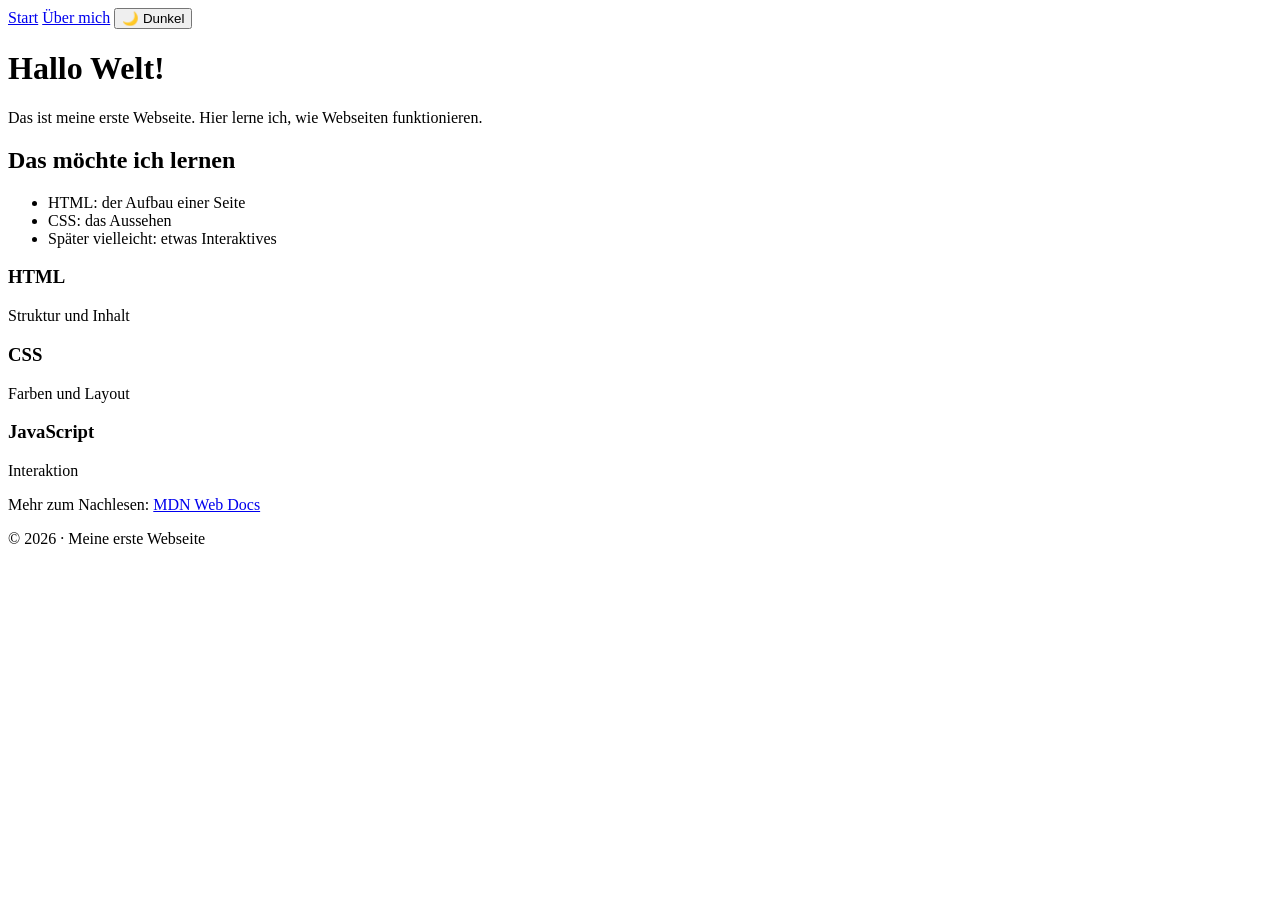
==== index.html @ 6c6b3adf "Add files via upload" ====
<!DOCTYPE html>
<html lang="de">
<head>
  <meta charset="UTF-8">
  <meta name="viewport" content="width=device-width, initial-scale=1">
  <title>Meine erste Webseite</title>
<script>
  if (localStorage.getItem("theme") === "dark") {
    document.documentElement.classList.add("dark");
  }
</script>
  <link rel="stylesheet" href="style.css">
</head>
<body>
  <nav>
    <a href="index.html">Start</a>
    <a href="ueber-mich.html">Über mich</a>
<button id="theme-toggle">🌙 Dunkel</button>
  </nav>

  <h1>Hallo Welt!</h1>
  <p>Das ist meine erste Webseite. Hier lerne ich, wie Webseiten funktionieren.</p>

  <h2>Das möchte ich lernen</h2>
  <ul>
    <li>HTML: der Aufbau einer Seite</li>
    <li>CSS: das Aussehen</li>
    <li>Später vielleicht: etwas Interaktives</li>
  </ul>

<div class="karten">
  <div class="karte">
    <h3>HTML</h3>
    <p>Struktur und Inhalt</p>
  </div>
  <div class="karte">
    <h3>CSS</h3>
    <p>Farben und Layout</p>
  </div>
  <div class="karte">
    <h3>JavaScript</h3>
    <p>Interaktion</p>
  </div>
</div>

  <p>Mehr zum Nachlesen: <a href="https://developer.mozilla.org/de/" target="_blank">MDN Web Docs</a></p>

<footer>
  <p>© 2026 · Meine erste Webseite</p>
</footer>
<script src="script.js"></script>
</body>
</html>
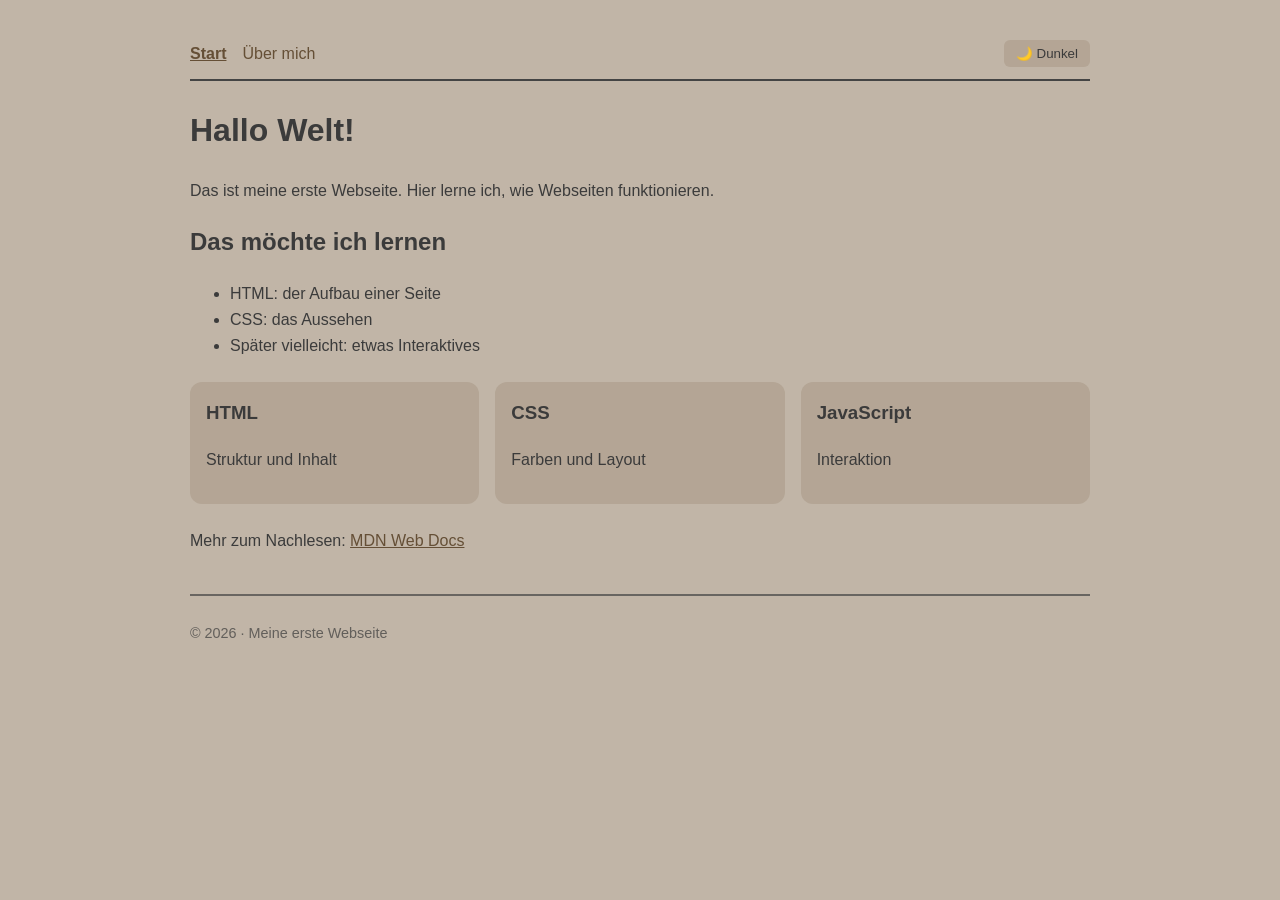
==== commit 210ea1a5: "Add files via upload" ====
--- a/index.html
+++ b/index.html
@@ -1,53 +1,68 @@
-<!DOCTYPE html>
+<!doctype html>
 <html lang="de">
-<head>
-  <meta charset="UTF-8">
-  <meta name="viewport" content="width=device-width, initial-scale=1">
-  <title>Meine erste Webseite</title>
-<script>
-  if (localStorage.getItem("theme") === "dark") {
-    document.documentElement.classList.add("dark");
-  }
-</script>
-  <link rel="stylesheet" href="style.css">
-</head>
-<body>
-  <nav>
-    <a href="index.html">Start</a>
-    <a href="ueber-mich.html">Über mich</a>
-<button id="theme-toggle">🌙 Dunkel</button>
-  </nav>
+  <head>
+    <meta charset="UTF-8" />
+    <meta name="viewport" content="width=device-width, initial-scale=1" />
+    <meta
+      name="description"
+      content="Meine erste Webseite: Hier lerne ich HTML, CSS und JavaScript."
+    />
+    <title>Meine erste Webseite</title>
+    <script>
+      if (localStorage.getItem("theme") === "dark") {
+        document.documentElement.classList.add("dark");
+      }
+    </script>
+    <link rel="stylesheet" href="style.css" />
+    <link
+      rel="icon"
+      href="data:image/svg+xml,<svg xmlns=%22http://www.w3.org/2000/svg%22 viewBox=%220 0 100 100%22><text y=%22.9em%22 font-size=%2290%22>®️</text></svg>"
+    />
+  </head>
+  <body>
+    <nav>
+      <a href="index.html" class="aktiv">Start</a>
+      <a href="ueber-mich.html">Über mich</a>
+      <button id="theme-toggle">🌙 Dunkel</button>
+    </nav>
 
-  <h1>Hallo Welt!</h1>
-  <p>Das ist meine erste Webseite. Hier lerne ich, wie Webseiten funktionieren.</p>
+    <h1>Hallo Welt!</h1>
+    <p>
+      Das ist meine erste Webseite. Hier lerne ich, wie Webseiten funktionieren.
+    </p>
 
-  <h2>Das möchte ich lernen</h2>
-  <ul>
-    <li>HTML: der Aufbau einer Seite</li>
-    <li>CSS: das Aussehen</li>
-    <li>Später vielleicht: etwas Interaktives</li>
-  </ul>
+    <h2>Das möchte ich lernen</h2>
+    <ul>
+      <li>HTML: der Aufbau einer Seite</li>
+      <li>CSS: das Aussehen</li>
+      <li>Später vielleicht: etwas Interaktives</li>
+    </ul>
 
-<div class="karten">
-  <div class="karte">
-    <h3>HTML</h3>
-    <p>Struktur und Inhalt</p>
-  </div>
-  <div class="karte">
-    <h3>CSS</h3>
-    <p>Farben und Layout</p>
-  </div>
-  <div class="karte">
-    <h3>JavaScript</h3>
-    <p>Interaktion</p>
-  </div>
-</div>
+    <div class="karten">
+      <div class="karte">
+        <h3>HTML</h3>
+        <p>Struktur und Inhalt</p>
+      </div>
+      <div class="karte">
+        <h3>CSS</h3>
+        <p>Farben und Layout</p>
+      </div>
+      <div class="karte">
+        <h3>JavaScript</h3>
+        <p>Interaktion</p>
+      </div>
+    </div>
 
-  <p>Mehr zum Nachlesen: <a href="https://developer.mozilla.org/de/" target="_blank">MDN Web Docs</a></p>
+    <p>
+      Mehr zum Nachlesen:
+      <a href="https://developer.mozilla.org/de/" target="_blank"
+        >MDN Web Docs</a
+      >
+    </p>
 
-<footer>
-  <p>© 2026 · Meine erste Webseite</p>
-</footer>
-<script src="script.js"></script>
-</body>
-</html>+    <footer>
+      <p>© 2026 · Meine erste Webseite</p>
+    </footer>
+    <script src="script.js"></script>
+  </body>
+</html>
--- a/style.css
+++ b/style.css
@@ -0,0 +1,150 @@
+:root {
+  --bg: #c1b5a7;
+  --text: #3b3b3b;
+  --heading: #3b3b3b;
+  --link: #654f36;
+  --cards: #a3927e75;
+  --border: #444444;
+  --shadow: rgba(0, 0, 0, 0.25);
+}
+
+html.dark {
+  --bg: #003335;
+  --text: #e8e8e8;
+  --heading: #e8e8e8;
+  --link: #4fd1c5;
+  --cards: #001a1b69;
+  --border: black;
+  --shadow: rgba(255, 255, 255, 0.18);
+}
+
+body {
+  font-family: sans-serif;
+  max-width: 900px;
+  margin: 40px auto;
+  padding: 0 16px;
+  line-height: 1.6;
+  background: var(--bg);
+  color: var(--text);
+}
+h1 {
+  color: var(--heading);
+}
+a {
+  color: var(--link);
+}
+
+nav {
+  display: flex;
+  align-items: center;
+  gap: 16px;
+  margin-bottom: 24px;
+  padding-bottom: 12px;
+  border-bottom: 2px solid var(--border);
+}
+
+#theme-toggle {
+  margin-left: auto;
+  cursor: pointer;
+  padding: 6px 12px;
+  border-radius: 6px;
+  border: 0px solid var(--border);
+  background: var(--cards);
+  color: var(--text);
+}
+
+img {
+  max-width: 100%;
+  height: auto;
+  border-radius: 12px;
+}
+
+.fade {
+  -webkit-mask-image:
+    linear-gradient(
+      to right,
+      transparent,
+      black 0.5%,
+      black 99.5%,
+      transparent
+    ),
+    linear-gradient(to bottom, transparent, black 1%, black 99%, transparent);
+  -webkit-mask-composite: source-in;
+  mask-image:
+    linear-gradient(
+      to right,
+      transparent,
+      black 0.5%,
+      black 99.5%,
+      transparent
+    ),
+    linear-gradient(to bottom, transparent, black 1%, black 99%, transparent);
+  mask-composite: intersect;
+}
+
+.karten {
+  display: grid;
+  grid-template-columns: repeat(auto-fit, minmax(160px, 1fr));
+  gap: 16px;
+  margin: 24px 0;
+}
+
+.karte {
+  border: 0px solid var(--border);
+  border-radius: 12px;
+  padding: 16px;
+  background: var(--cards);
+}
+
+.karte h3 {
+  margin-top: 0;
+}
+
+footer {
+  margin-top: 40px;
+  padding-top: 12px;
+  border-top: 2px solid var(--border);
+  font-size: 0.9em;
+  opacity: 0.7;
+}
+
+.karte,
+#theme-toggle {
+  transition: transform 0.2s, box-shadow 0.2s;
+  -webkit-tap-highlight-color: transparent;
+}
+
+/* Maus: nur auf Geräten, die wirklich hovern können */
+@media (hover: hover) {
+  .karte:hover,
+  #theme-toggle:hover {
+    transform: translateY(-4px);
+    box-shadow: 0 4px 0 var(--shadow);
+  }
+}
+
+/* Touch und Mausklick: solange gedrückt wird */
+.karte:active,
+#theme-toggle:active {
+  transform: translateY(-4px);
+  box-shadow: 0 4px 0 var(--shadow);
+}
+
+body {
+  transition:
+    background 0.3s,
+    color 0.3s;
+}
+
+nav a {
+  text-decoration: none;
+}
+
+nav a:hover {
+  text-decoration: underline;
+}
+
+nav a.aktiv {
+  font-weight: bold;
+  text-decoration: underline;
+}
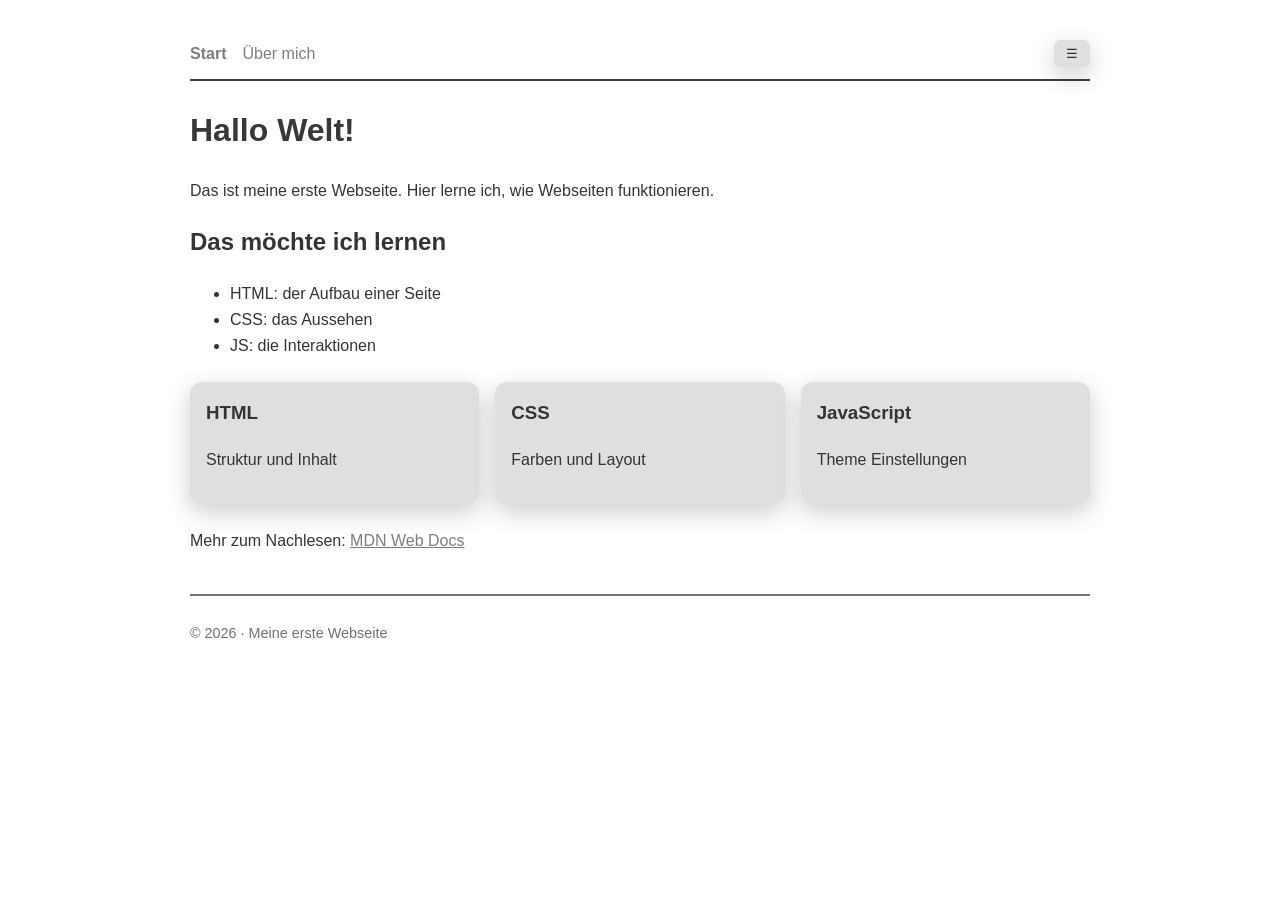
==== commit 89f56078: "Add files via upload" ====
--- a/index.html
+++ b/index.html
@@ -9,9 +9,13 @@
     />
     <title>Meine erste Webseite</title>
     <script>
-      if (localStorage.getItem("theme") === "dark") {
-        document.documentElement.classList.add("dark");
-      }
+      try {
+        const farbe = localStorage.getItem("farbe") || "schwarz/weiß";
+        document.documentElement.dataset.theme = farbe;
+        if (localStorage.getItem("theme") === "dark") {
+          document.documentElement.classList.add("dark");
+        }
+      } catch (e) {}
     </script>
     <link rel="stylesheet" href="style.css" />
     <link
@@ -23,7 +27,34 @@
     <nav>
       <a href="index.html" class="aktiv">Start</a>
       <a href="ueber-mich.html">Über mich</a>
-      <button id="theme-toggle">🌙 Dunkel</button>
+      <div class="einstellungen">
+        <button id="settings-toggle" aria-expanded="false">☰</button>
+        <div id="settings-panel" hidden>
+          <p class="label">Farbe</p>
+          <div class="swatches">
+            <button
+              class="swatch"
+              data-farbe="baige"
+              aria-label="Baige"
+            ></button>
+            <button
+              class="swatch"
+              data-farbe="turquise"
+              aria-label="Turquise"
+            ></button>
+            <button
+              class="swatch"
+              data-farbe="schwarz/weiß"
+              aria-label="Schwaz/Weiß"
+            ></button>
+          </div>
+          <p class="label">Modus</p>
+          <div class="modus">
+            <button data-mode="light">Hell</button>
+            <button data-mode="dark">Dunkel</button>
+          </div>
+        </div>
+      </div>
     </nav>
 
     <h1>Hallo Welt!</h1>
@@ -35,7 +66,7 @@
     <ul>
       <li>HTML: der Aufbau einer Seite</li>
       <li>CSS: das Aussehen</li>
-      <li>Später vielleicht: etwas Interaktives</li>
+      <li>JS: die Interaktionen</li>
     </ul>
 
     <div class="karten">
@@ -49,7 +80,7 @@
       </div>
       <div class="karte">
         <h3>JavaScript</h3>
-        <p>Interaktion</p>
+        <p>Theme Einstellungen</p>
       </div>
     </div>
 
--- a/style.css
+++ b/style.css
@@ -1,5 +1,8 @@
-:root {
+html[data-theme="baige"] {
   --bg: #c1b5a7;
+  --bg1: #9abcb7;
+  --bg2: #ffffff;
+  --bg3: #c1b5a7;
   --text: #3b3b3b;
   --heading: #3b3b3b;
   --link: #654f36;
@@ -8,18 +11,162 @@
   --shadow: rgba(0, 0, 0, 0.25);
 }
 
-html.dark {
+html[data-theme="baige"].dark {
+  --bg: #332822;
+  --bg1: #003335;
+  --bg2: #000000;
+  --bg3: #332822;
+  --text: #ffffff;
+  --heading: #ffffff;
+  --link: #d2ac81;
+  --cards: #312119a8;
+  --border: black;
+  --shadow: rgb(0 0 0 / 48%);
+}
+
+html[data-theme="turquise"] {
+  --bg: #9abcb7;
+  --bg1: #9abcb7;
+  --bg2: #ffffff;
+  --bg3: #c1b5a7;
+  --text: #12312f;
+  --heading: #12312f;
+  --link: #0b5d57;
+  --cards: #72b0a9;
+  --border: #3b7873;
+  --shadow: rgba(0, 0, 0, 0.2);
+}
+
+html[data-theme="turquise"].dark {
   --bg: #003335;
+  --bg1: #003335;
+  --bg2: #000000;
+  --bg3: #432c20;
   --text: #e8e8e8;
   --heading: #e8e8e8;
   --link: #4fd1c5;
   --cards: #001a1b69;
   --border: black;
-  --shadow: rgba(255, 255, 255, 0.18);
+  --shadow: rgb(0 0 0 / 46%);
+}
+
+html[data-theme="schwarz/weiß"] {
+  --bg: #ffffff;
+  --bg1: #9abcb7;
+  --bg2: #ffffff;
+  --bg3: #c1b5a7;
+  --text: #353434;
+  --heading: #383838;
+  --link: #7e7e7e;
+  --cards: #dfdfdf;
+  --border: #000000c4;
+  --shadow: rgba(0, 0, 0, 0.2);
+}
+
+html[data-theme="schwarz/weiß"].dark {
+  --bg: #000000;
+  --bg1: #003335;
+  --bg2: #000000;
+  --bg3: #432c20;
+  --text: #ffffff;
+  --heading: #fafafade;
+  --link: #a3a3a3;
+  --cards: #232323;
+  --border: #545454;
+  --shadow: rgb(0 0 0 / 46%);
+}
+
+@font-face {
+  font-family: "Sniglet";
+  src: url("Sniglet/Sniglet-Regular.ttf");
+  font-weight: normal;
+  font-display: swap;
+}
+
+/* Menü */
+.einstellungen {
+  position: relative;
+  margin-left: auto;
+}
+
+#settings-panel {
+  position: absolute;
+  right: 0;
+  top: calc(100% + 8px);
+  z-index: 10;
+  width: 220px;
+  padding: 16px;
+  background: var(--bg);
+  border: 1px solid var(--border);
+  border-radius: 12px;
+  box-shadow: 0 8px 24px var(--shadow);
+}
+
+#settings-panel .label {
+  margin: 0 0 8px;
+  font-size: 0.85em;
+  opacity: 0.7;
+}
+
+#settings-panel .label:not(:first-child) {
+  margin-top: 16px;
+}
+
+/* Farbwahl */
+.swatches {
+  display: flex;
+  gap: 10px;
+}
+
+.swatch {
+  width: 32px;
+  height: 32px;
+  border-radius: 50%;
+  border: none;
+  cursor: pointer;
+}
+
+.swatch[data-farbe="baige"] {
+  background: var(--bg3);
+}
+.swatch[data-farbe="turquise"] {
+  background: var(--bg1);
+}
+.swatch[data-farbe="schwarz/weiß"] {
+  background: var(--bg2);
+}
+
+.swatch[aria-pressed="true"] {
+  box-shadow:
+    0 0 0 2px var(--bg),
+    0 0 0 4px var(--text),
+    0 4px 12px var(--shadow);
+}
+
+/* Modus-Wahl */
+.modus {
+  display: flex;
+  gap: 8px;
+}
+
+.modus button {
+  flex: 1;
+  padding: 6px;
+  border-radius: 6px;
+  border: 1px solid var(--border);
+  background: transparent;
+  color: var(--text);
+  cursor: pointer;
+}
+
+.modus button[aria-pressed="true"] {
+  background: var(--cards);
+  border-color: var(--cards);
+  color: var(--text);
 }
 
 body {
-  font-family: sans-serif;
+  font-family: "Sniglet", sans-serif;
   max-width: 900px;
   margin: 40px auto;
   padding: 0 16px;
@@ -43,7 +190,7 @@
   border-bottom: 2px solid var(--border);
 }
 
-#theme-toggle {
+#settings-toggle {
   margin-left: auto;
   cursor: pointer;
   padding: 6px 12px;
@@ -109,25 +256,28 @@
 }
 
 .karte,
-#theme-toggle {
-  transition: transform 0.2s, box-shadow 0.2s;
-  -webkit-tap-highlight-color: transparent;
+#settings-toggle {
+  box-shadow: 0 8px 24px var(--shadow);
 }
 
 /* Maus: nur auf Geräten, die wirklich hovern können */
 @media (hover: hover) {
   .karte:hover,
-  #theme-toggle:hover {
+  #settings-toggle:hover {
     transform: translateY(-4px);
-    box-shadow: 0 4px 0 var(--shadow);
+    box-shadow: 0 12px 28px var(--shadow);
   }
+}
+
+.swatch {
+  box-shadow: 0 4px 12px var(--shadow);
 }
 
 /* Touch und Mausklick: solange gedrückt wird */
 .karte:active,
-#theme-toggle:active {
+#settings-toggle:active {
   transform: translateY(-4px);
-  box-shadow: 0 4px 0 var(--shadow);
+  box-shadow: 0 12px 28px var(--shadow);
 }
 
 body {
@@ -146,5 +296,4 @@
 
 nav a.aktiv {
   font-weight: bold;
-  text-decoration: underline;
-}
+}
